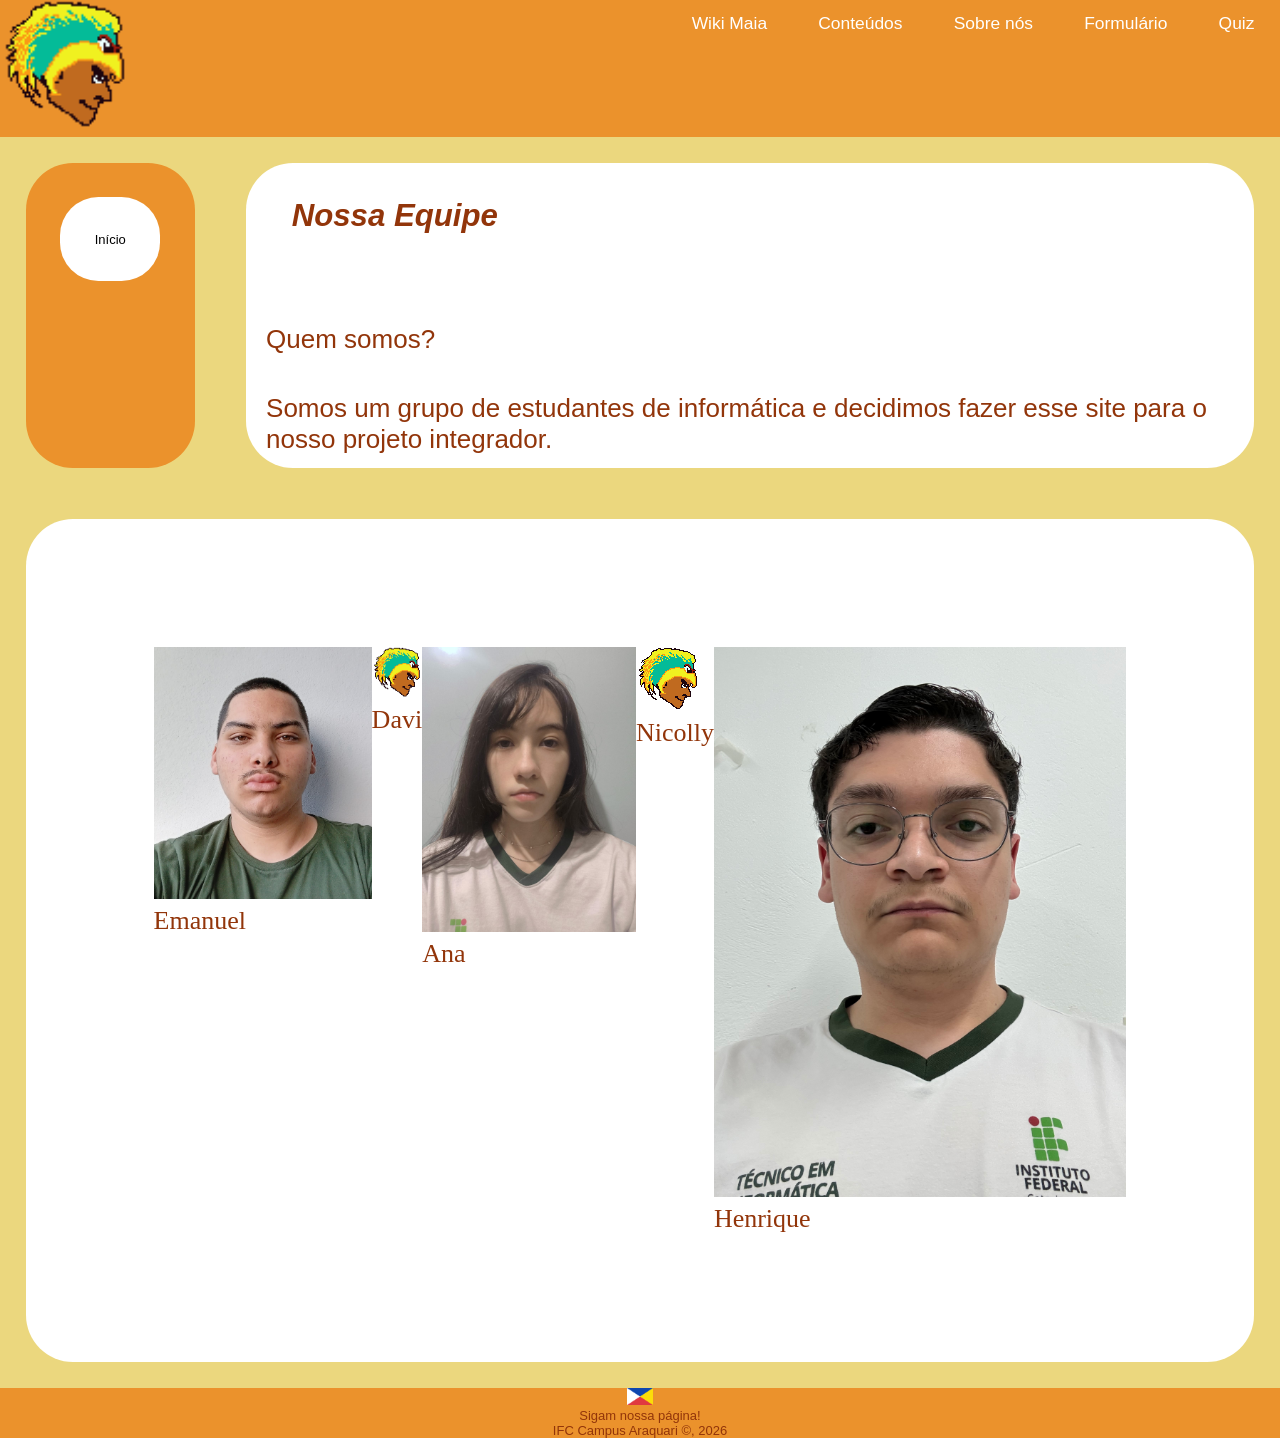
==== páginas/Henrique/SobreNos.html @ 36ed658d "Atualizando sobre nos" ====
<!DOCTYPE html>
<html lang="pt-br">
<head>
    <meta charset="UTF-8">
    <meta name="viewport" content="width=device-width, initial-scale=1.0">
    <title>Sobre Nós</title>
        <link rel="stylesheet" href="../1-css(geral)/reset (1).css">
        <link rel="stylesheet" href="cssSobreNos.css">
</head>
<body>
    <header>
        <div>
            <img src="Imagens/logo.png" alt="LOGO-FOTO" width="130">
        </div>
        <div>
            <ul>
                <li>
                    <a href="../Davi/index (1).html">Wiki Maia</a>
                </li>
                <li>
                    <a href="../Ana/index (1).html">Conteúdos</a>
                </li>
                <li>
                    <a href="../Henrique/index (1).html">Sobre nós</a>
                </li>
                <li>
                    <a href="../Nicolly/index (1).html">Formulário</a>
                </li>
                <li>
                    <a href="../Emanuel/index (1).html">Quiz</a>
                </li>
            </ul>
        </div>
    </header>
    <main>
        <nav class="coisas">
                    <section class="topicos">
            <ul>
                <li>
                <a href="index (1).html">
                    Início
                      </a>

                      </li>
            </ul>

            

        </section>
        <section class="primeiro">
            <div>
        <h1>Nossa Equipe</h1>
            <h2>Quem somos?</h2>
            <p>
                Somos um grupo de estudantes de informática e decidimos fazer esse site para o nosso projeto integrador.
            </p>
            </div>

        </section>
        </nav>
        
        <section class="nos">
            <ul>
                <li>
                    <img src="../Henrique/Fotos/Emanuel.jpeg" alt="">
                    <p>Emanuel</p>
                </li>
                <li>
                    <img src="Imagens/logo.png" alt="">
                    <p>Davi</p>
                </li>
                <li>
                    <img src="../Henrique/Fotos/Ana.jpeg" alt="">
                    <p>Ana</p>
                </li>
                <li>
                    <img src="Imagens/logo.png" alt="">
                    <p>Nicolly</p>
                </li>
                <li>
                    <img src="../Henrique/Fotos/Henrique.jpeg" alt="">
                    <p>Henrique</p>
                </li>
            </ul>
        </section>

    </main>
    <footer>
        <p>
        <a href="https://www.instagram.com/sitecivilizacaomaia?igsh=MWUxOG5sbzI2cTRmcg=="> 
            <img src="Imagens/bandeiraMaia.png" alt="nosso insta"></a>
            
        </p>
        <p>
             Sigam nossa página!
        </p>
        <p>
            IFC Campus Araquari ©, 2026 
        </p>

    </footer>
</body>
</html>
---- páginas/1-css(geral)/reset (1).css ----
/*
  1. Prevent padding and border from affecting element width. (https://github.com/mozdevs/cssremedy/issues/4)
  2. Remove default margins and padding
  3. Reset all borders.
*/

*,
::after,
::before,
::backdrop,
::file-selector-button {
  box-sizing: border-box; /* 1 */
  margin: 0; /* 2 */
  padding: 0; /* 2 */
  border: 0 solid; /* 3 */
}

/*
  1. Add the correct height in Firefox.
  2. Correct the inheritance of border color in Firefox. (https://bugzilla.mozilla.org/show_bug.cgi?id=190655)
  3. Reset the default border style to a 1px solid border.
*/

hr {
  height: 0; /* 1 */
  color: inherit; /* 2 */
  border-top-width: 1px; /* 3 */
}

/*
  Add the correct text decoration in Chrome, Edge, and Safari.
*/

abbr:where([title]) {
  -webkit-text-decoration: underline dotted;
  text-decoration: underline dotted;
}

/*
  Remove the default font size and weight for headings.
*/

h1,
h2,
h3,
h4,
h5,
h6 {
  font-size: inherit;
  font-weight: inherit;
}

/*
  Reset links to optimize for opt-in styling instead of opt-out.
*/

a {
  color: inherit;
  -webkit-text-decoration: inherit;
  text-decoration: inherit;
}

/*
  Add the correct font weight in Edge and Safari.
*/

b,
strong {
  font-weight: bolder;
}



/*
  Add the correct font size in all browsers.
*/

small {
  font-size: 80%;
}

/*
  Prevent `sub` and `sup` elements from affecting the line height in all browsers.
*/

sub,
sup {
  font-size: 75%;
  line-height: 0;
  position: relative;
  vertical-align: baseline;
}

sub {
  bottom: -0.25em;
}

sup {
  top: -0.5em;
}

/*
  1. Remove text indentation from table contents in Chrome and Safari. (https://bugs.chromium.org/p/chromium/issues/detail?id=999088, https://bugs.webkit.org/show_bug.cgi?id=201297)
  2. Correct table border color inheritance in all Chrome and Safari. (https://bugs.chromium.org/p/chromium/issues/detail?id=935729, https://bugs.webkit.org/show_bug.cgi?id=195016)
  3. Remove gaps between table borders by default.
*/

table {
  text-indent: 0; /* 1 */
  border-color: inherit; /* 2 */
  border-collapse: collapse; /* 3 */
}

/*
  Use the modern Firefox focus style for all focusable elements.
*/

:-moz-focusring {
  outline: auto;
}

/*
  Add the correct vertical alignment in Chrome and Firefox.
*/

progress {
  vertical-align: baseline;
}

/*
  Add the correct display in Chrome and Safari.
*/

summary {
  display: list-item;
}

/*
  Make lists unstyled by default.
*/

ol,
ul,
menu {
  list-style: none;
}


/*
  1. Make replaced elements `display: block` by default. (https://github.com/mozdevs/cssremedy/issues/14)
  2. Add `vertical-align: middle` to align replaced elements more sensibly by default. (https://github.com/jensimmons/cssremedy/issues/14#issuecomment-634934210)
      This can trigger a poorly considered lint error in some tools but is included by design.
*/

/* ============ REMOVI
img,
svg,
video,
canvas,
audio,
iframe,
embed,
object {
  display: block; 
  vertical-align: middle;
}

*/

/*
  Constrain images and videos to the parent width and preserve their intrinsic aspect ratio. (https://github.com/mozdevs/cssremedy/issues/14)
*/

img,
video {
  max-width: 100%;
  height: auto;
}

/*
  1. Inherit font styles in all browsers.
  2. Remove border radius in all browsers.
  3. Remove background color in all browsers.
  4. Ensure consistent opacity for disabled states in all browsers.
*/

button,
input,
select,
optgroup,
textarea,
::file-selector-button {
  font: inherit; /* 1 */
  font-feature-settings: inherit; /* 1 */
  font-variation-settings: inherit; /* 1 */
  letter-spacing: inherit; /* 1 */
  color: inherit; /* 1 */
  border-radius: 0; /* 2 */
  background-color: transparent; /* 3 */
  opacity: 1; /* 4 */
}
---- páginas/Henrique/cssSobreNos.css ----
html {
    font-size: clamp(1rem, calc(1.2rem + 2vw), 1.625rem);
    background-color: #ebd77e;
    font-family: 'Trebuchet MS', 'Lucida Sans Unicode', 'Lucida Grande', 'Lucida Sans', Arial, sans-serif;
}
header {
    display: flex;
    gap: 20px;
    background-color: #eb922c;
    justify-content: space-between;
}

header img {
    width: 5rem;
    height: auto;
}

header ul {
    display: flex;
    font-size: 0.67rem;
    text-align: end;
    color: rgb(255, 255, 255);
}

header ul li:hover {
    color: rgb(146, 53, 10);
}

header ul li {
    padding: 1vw 2vw 1vw 2vw
}
main nav.coisas{
    display: flex;
}
section{

    background-color: rgb(255, 255, 255);
    border-radius: 47px;
    margin: 2vw;
}
section.topicos {
    background-color: #eb922c;
}
section.topicos ul li{
    padding: 2.7vw;
    margin: 2.7vw;
    background-color: white;
    border-radius: 3vw;
    font-size: small;
}
p {
    color: rgb(146, 53, 10);
}
h1 {
    color: rgb(146, 53, 10);
}
h2 {
    color: rgb(146, 53, 10);
}

section.topicos ul li a img {
    width: 60vw;
}

section.primeiro h1{
    padding: 2vw 5vw 7vw 2vw;
    font-size: larger;
    font-weight: bolder;
    font-style: oblique;
}
section.primeiro{
padding: 10px 20px 10px 20px;
}
section.primeiro p{
    padding: 3vw 0 3px 0;
}
section.primeiro ul {
    display: flex;
}
footer{
    background-color: #eb922c;
    text-align: center;
}
footer a img{
    width: 1rem;
    height: auto;
}
footer p{
    font-weight: lighter;
    font-size: small;
    
}
section.nos {
    padding: 10vw
}
section.nos ul{
    display: flex;
    justify-content: space-between;
    font-family: Oswald;
}
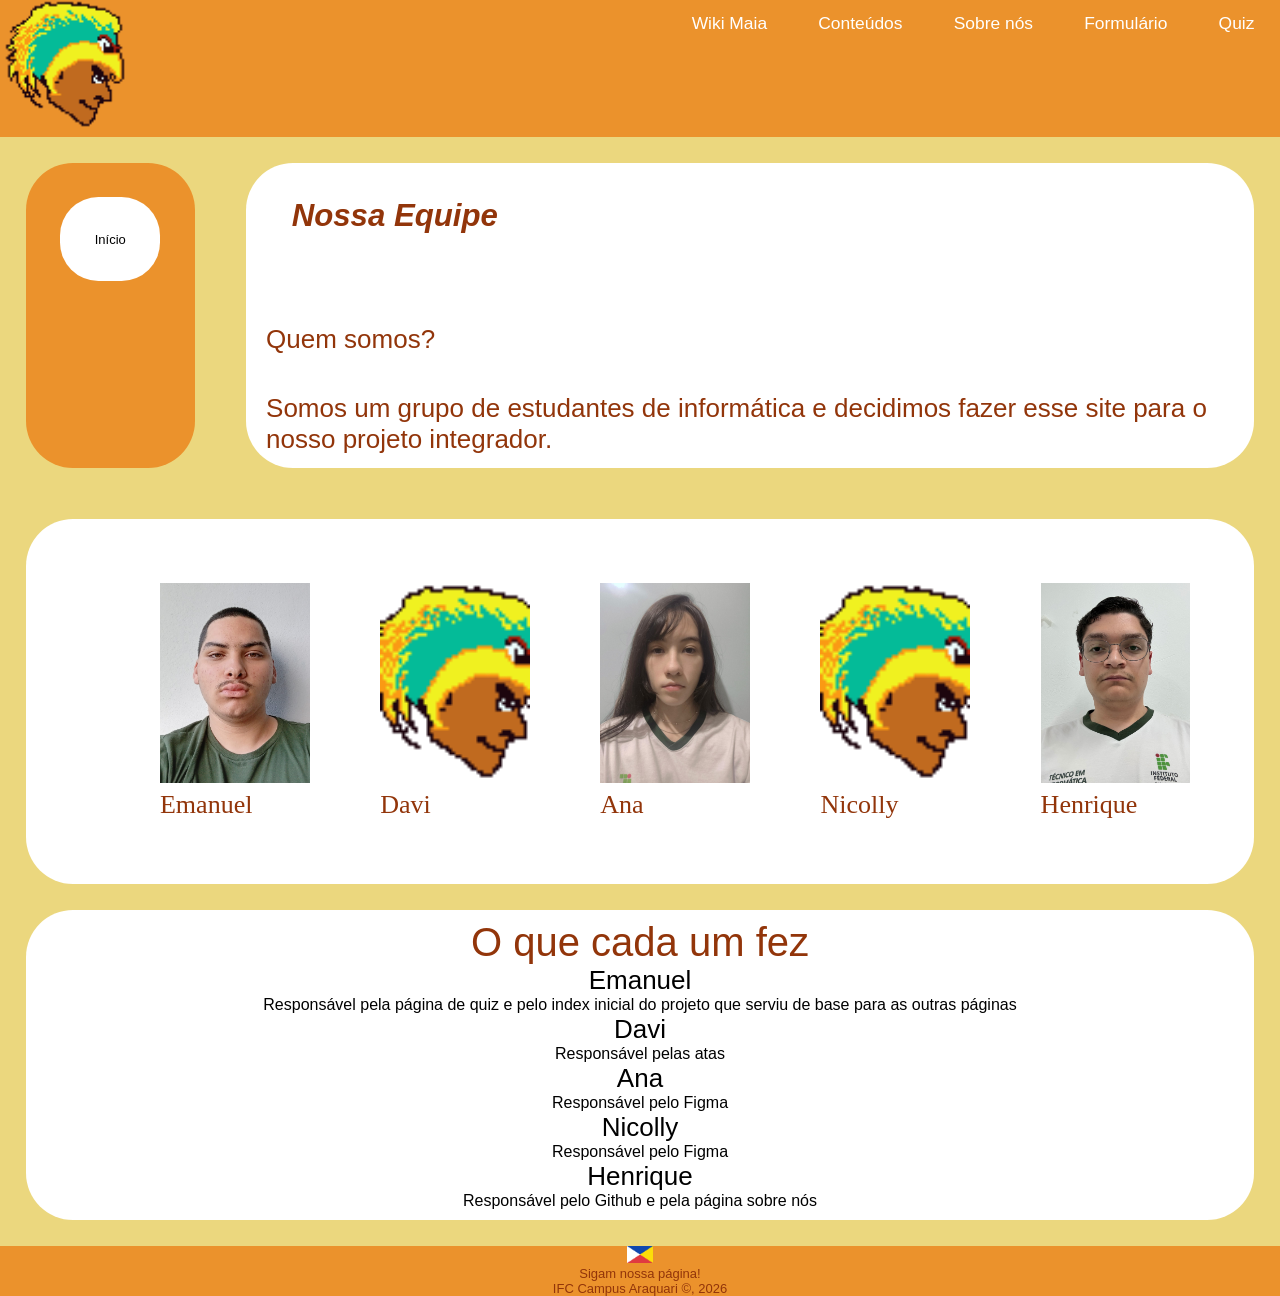
==== commit f7c6f0b0: "atualização sobre nos 01 por favor, mandem no grupo o que cada um fez" ====
--- a/páginas/Henrique/SobreNos.html
+++ b/páginas/Henrique/SobreNos.html
@@ -83,6 +83,26 @@
                 </li>
             </ul>
         </section>
+        <section class="funcao">
+            <h2 class="h2esp">O que cada um fez</h2>
+            <ul>
+                <li>
+                    <h3>Emanuel</h3> <p>Responsável pela página de quiz e pelo index inicial do projeto que serviu de base para as outras páginas</p>
+                </li>
+                <li>
+                    <h3>Davi</h3> <p>Responsável pelas atas</p>
+                </li>
+                <li>
+                    <h3>Ana</h3> <p>Responsável pelo Figma</p>
+                </li>
+                <li>
+                    <h3>Nicolly</h3> <p>Responsável pelo Figma</p>
+                </li>
+                <li>
+                    <h3>Henrique</h3> <p>Responsável pelo Github e pela página sobre nós</p>
+                </li>
+            </ul>
+        </section>
 
     </main>
     <footer>
--- a/páginas/Henrique/cssSobreNos.css
+++ b/páginas/Henrique/cssSobreNos.css
@@ -91,10 +91,29 @@
     
 }
 section.nos {
-    padding: 10vw
+    padding: 5vw
 }
 section.nos ul{
     display: flex;
-    justify-content: space-between;
+    justify-content: flex-start;
     font-family: Oswald;
 }
+.nos ul li {
+    margin-left: 5.5vw;
+}
+.nos img {
+    width: 200px;
+    height: 200px;
+    object-fit: cover;
+}
+.funcao {
+    text-align: center;
+    padding: 10px 5px 10px 5px;
+}
+h2.h2esp {
+    font-size: 40px;
+}
+.funcao p {
+    color: black;
+    font-size: medium;
+}
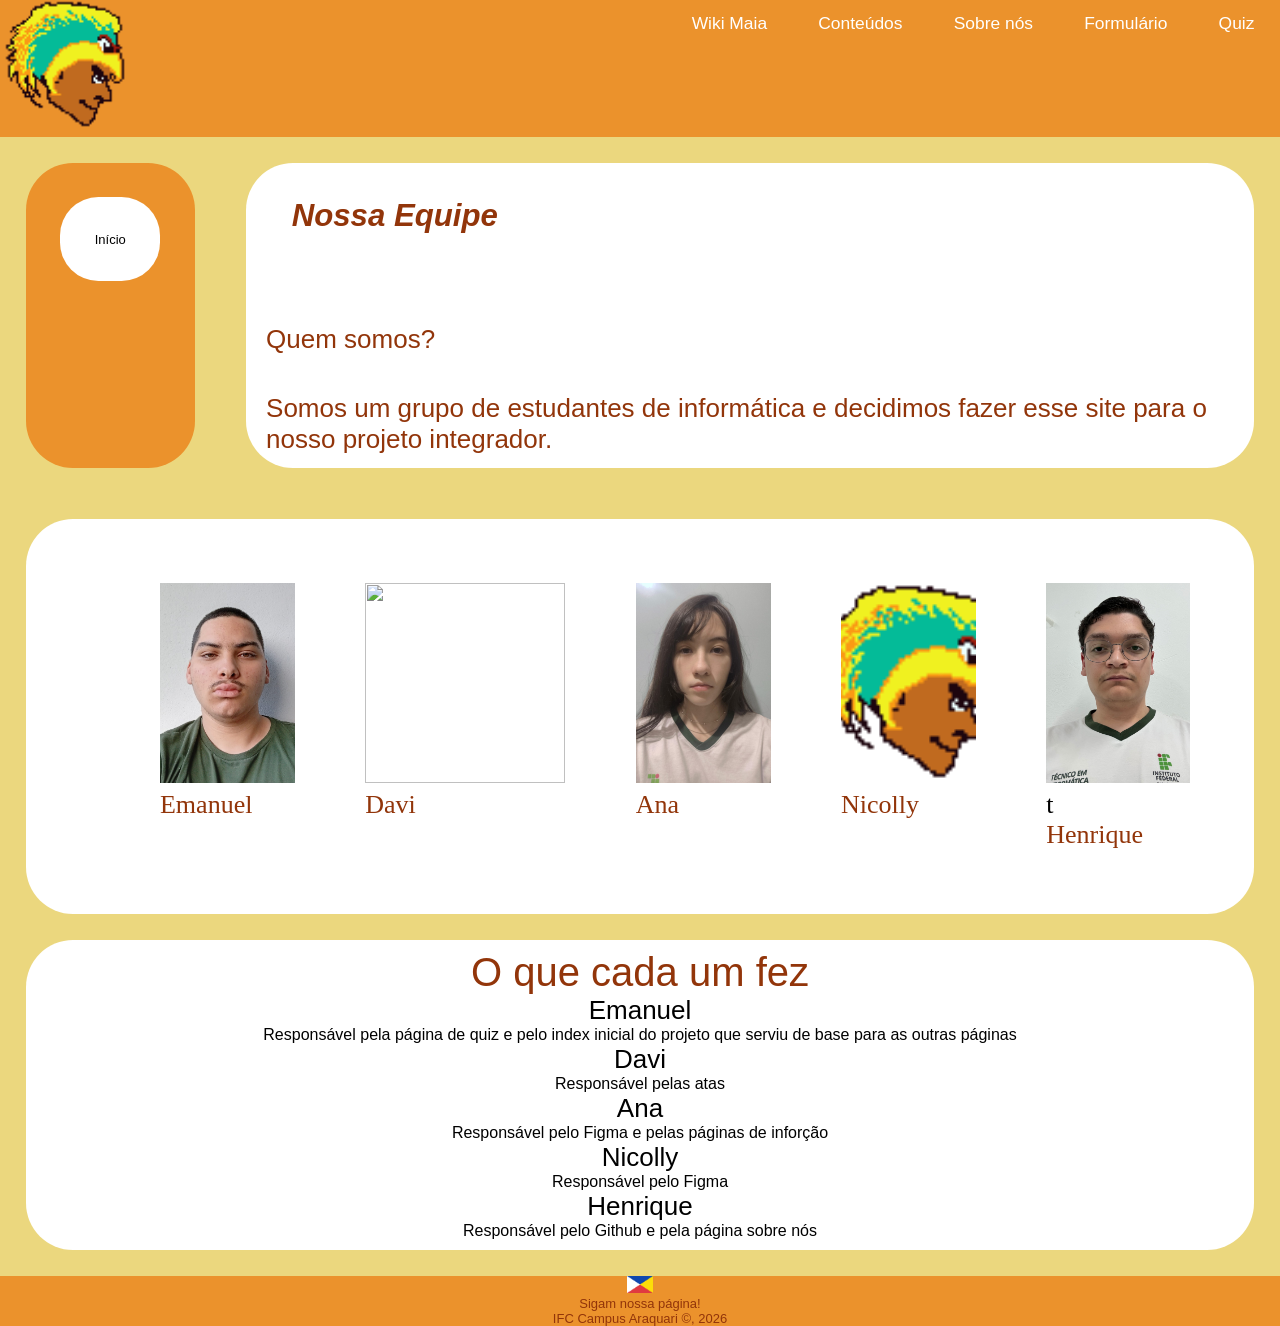
==== commit ca14e1bc: "Adicionada a foto do Davi" ====
--- a/páginas/Henrique/SobreNos.html
+++ b/páginas/Henrique/SobreNos.html
@@ -66,7 +66,7 @@
                     <p>Emanuel</p>
                 </li>
                 <li>
-                    <img src="Imagens/logo.png" alt="">
+                    <img src="../Henrique/Fotos/Davi.jpeg" alt="">
                     <p>Davi</p>
                 </li>
                 <li>
@@ -79,7 +79,7 @@
                 </li>
                 <li>
                     <img src="../Henrique/Fotos/Henrique.jpeg" alt="">
-                    <p>Henrique</p>
+        t            <p>Henrique</p>
                 </li>
             </ul>
         </section>
@@ -93,7 +93,7 @@
                     <h3>Davi</h3> <p>Responsável pelas atas</p>
                 </li>
                 <li>
-                    <h3>Ana</h3> <p>Responsável pelo Figma</p>
+                    <h3>Ana</h3> <p>Responsável pelo Figma e pelas páginas de inforção</p>
                 </li>
                 <li>
                     <h3>Nicolly</h3> <p>Responsável pelo Figma</p>
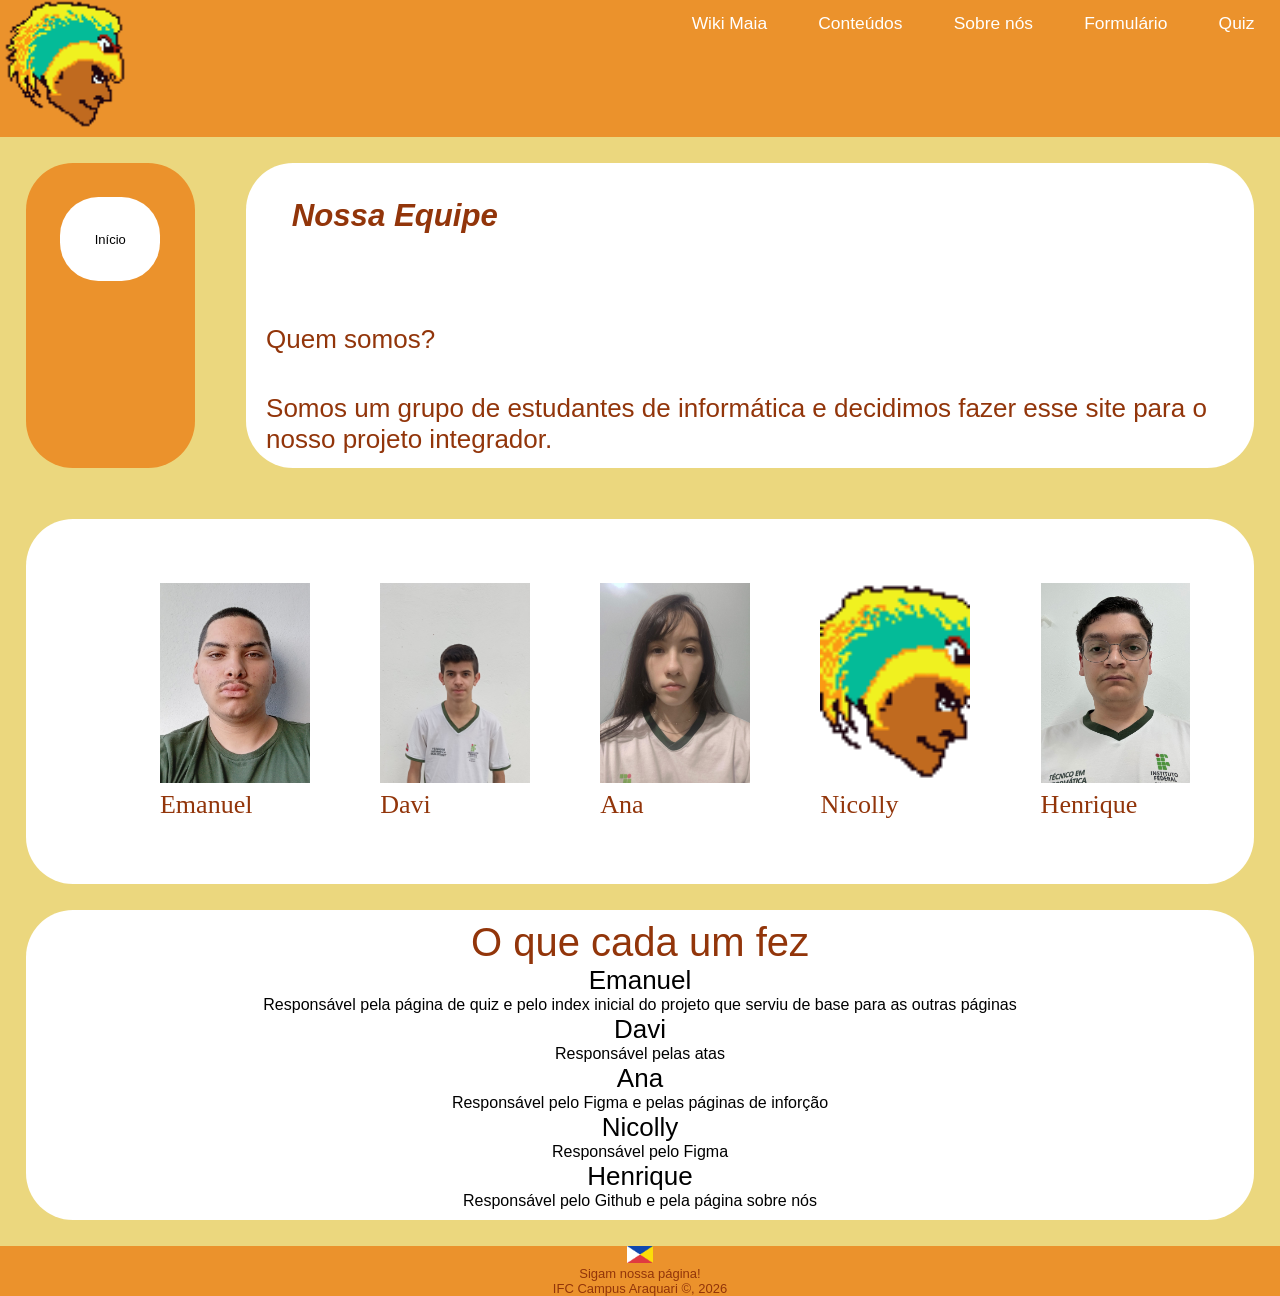
==== commit 8001bb42: "Feat Henrique 2" ====
--- a/páginas/Henrique/SobreNos.html
+++ b/páginas/Henrique/SobreNos.html
@@ -15,19 +15,19 @@
         <div>
             <ul>
                 <li>
-                    <a href="../Davi/index (1).html">Wiki Maia</a>
+                    <a href="../Davi/index.html">Wiki Maia</a>
                 </li>
                 <li>
-                    <a href="../Ana/index (1).html">Conteúdos</a>
+                    <a href="../Ana/index.html">Conteúdos</a>
                 </li>
                 <li>
-                    <a href="../Henrique/index (1).html">Sobre nós</a>
+                    <a href="../Henrique/index.html">Sobre nós</a>
                 </li>
                 <li>
-                    <a href="../Nicolly/index (1).html">Formulário</a>
+                    <a href="../Nicolly/index.html">Formulário</a>
                 </li>
                 <li>
-                    <a href="../Emanuel/index (1).html">Quiz</a>
+                    <a href="../Emanuel/index.html">Quiz</a>
                 </li>
             </ul>
         </div>
@@ -37,7 +37,7 @@
                     <section class="topicos">
             <ul>
                 <li>
-                <a href="index (1).html">
+                <a href="../Davi/index.html">
                     Início
                       </a>
 
@@ -78,8 +78,7 @@
                     <p>Nicolly</p>
                 </li>
                 <li>
-                    <img src="../Henrique/Fotos/Henrique.jpeg" alt="">
-        t            <p>Henrique</p>
+                    <img src="../Henrique/Fotos/Henrique.jpeg" alt="">           <p>Henrique</p>
                 </li>
             </ul>
         </section>
